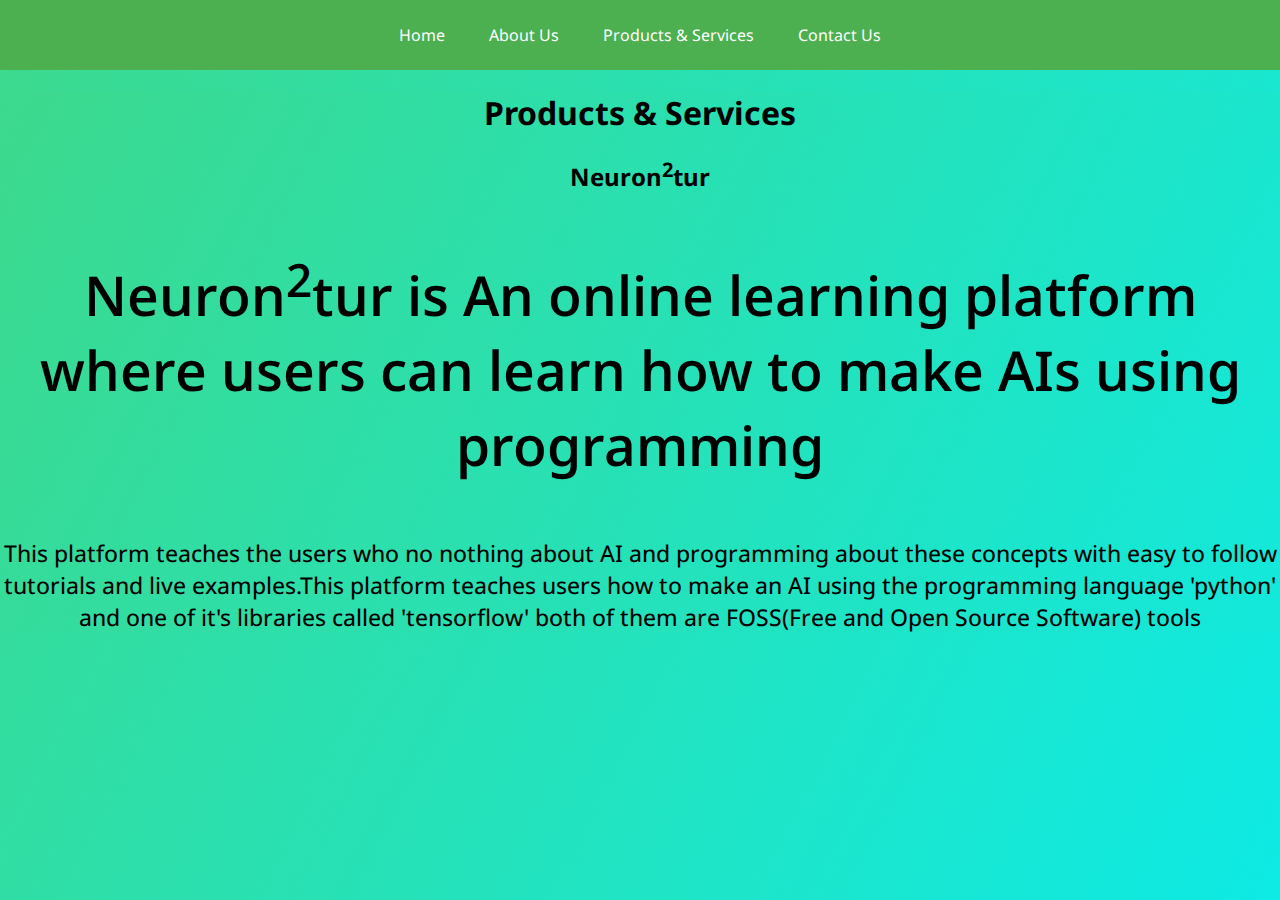
==== products.html @ 112101ea "Add files via upload" ====
<!DOCTYPE html>
<html lang="en">
<head>
    <meta charset="UTF-8">
    <meta name="viewport" content="width=device-width, initial-scale=1.0">
    <title>Products & Services</title>
    <link rel="stylesheet" href="styles.css">
    <link rel="preconnect" href="https://fonts.googleapis.com">
    <link rel="preconnect" href="https://fonts.gstatic.com" crossorigin>
    <link href="https://fonts.googleapis.com/css2?family=Noto+Sans:ital,wght@0,100..900;1,100..900&display=swap" rel="stylesheet">
</head>
<body id="prdtblue">
    <div class="navbar">
        <a href="index.html">Home</a>
        <a href="about.html">About Us</a>
        <a href="products.html">Products & Services</a>
        <a href="contact.html">Contact Us</a>
    </div>
    <section id="prdtblue"><h1>Products & Services</h1>
    <h2>Neuron<sup>2</sup>tur</h2>
    <p id="p1">Neuron<sup>2</sup>tur is An online learning platform where users can learn how to make AIs using programming</p>
    <p id="spec">This platform teaches the users who no nothing about AI and programming about these concepts with easy to follow tutorials and live examples.This platform teaches users how to make an AI using the programming language 'python' and one of it's libraries called 'tensorflow' both of them are FOSS(Free and Open Source Software) tools</p>
    </section>
    <script src="script.js"></script>
</body>
</html>
---- styles.css ----
/* styles.css */
body {
    font-family: 'Noto Sans', "Tinos", sans-serif;
    margin: 0;
    padding: 0;
    box-sizing: border-box;
    background-image: url("back.png");
    text-align: center;
}

.navbar {
    background-color: #4CAF50; /* Placeholder color */
    padding: 10px;
    text-align: center;
}

.navbar a {
    color: white;
    padding: 14px 20px;
    text-decoration: none;
    display: inline-block;
    transition: transform 0.2s;
}    

.navbar a:hover {
    transform: scale(0.95);.
}

#para2 {
    font-size: 25px;
    font-weight: 450;
}
#card{
    padding: 20px;
    border-radius: 100px;
    border: darkred;
}
#contactinfo {
    
    font-family: "Noto Sans", sans-serif;
}
#logo{
    align-content: center;
}
#spec{
    font-weight: 440;
    font-size: 23px;
}
#p1{
    font-weight: 540;
    font-size: 55px;
}
#prdtblue {
    background-image: url("back.png");

}
#abth {
    font-size: 400px;
}
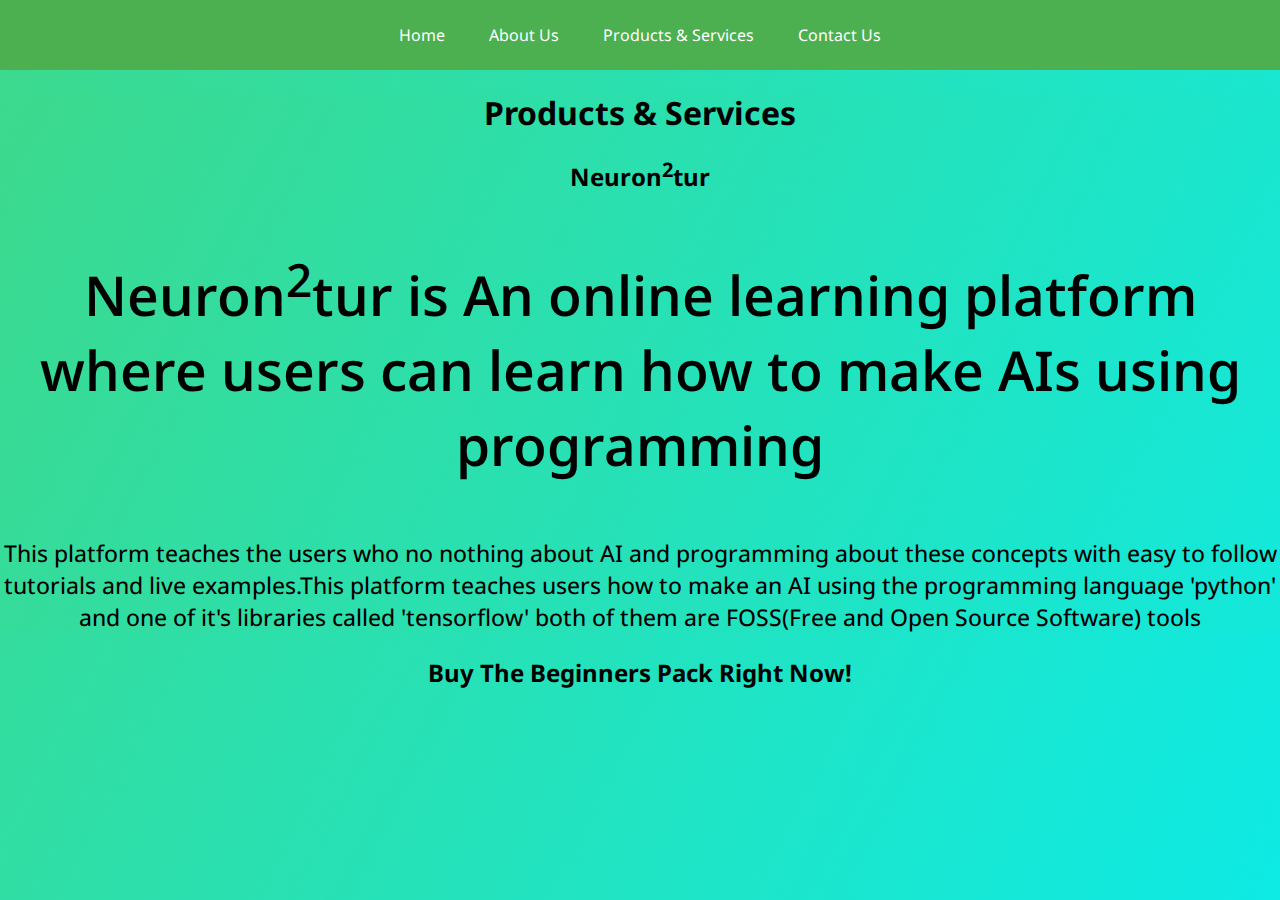
==== commit 8696206a: "Update products.html" ====
--- a/products.html
+++ b/products.html
@@ -21,7 +21,14 @@
     <p id="p1">Neuron<sup>2</sup>tur is An online learning platform where users can learn how to make AIs using programming</p>
     <p id="spec">This platform teaches the users who no nothing about AI and programming about these concepts with easy to follow tutorials and live examples.This platform teaches users how to make an AI using the programming language 'python' and one of it's libraries called 'tensorflow' both of them are FOSS(Free and Open Source Software) tools</p>
     </section>
+    <section>
+        <h2>Buy The Beginners Pack Right Now!</h2>
+        <div id="my-store-106847102"></div>
+        <div>
+        <script data-cfasync="false" type="text/javascript" src="https://app.ecwid.com/script.js?106847102&data_platform=code&data_date=2024-08-03" charset="utf-8"></script><script type="text/javascript"> xProductBrowser("categoriesPerRow=3","views=grid(20,3) list(60) table(60)","categoryView=grid","searchView=list","id=my-store-106847102");</script>
+        </div>
+    </section>
+    
     <script src="script.js"></script>
 </body>
 </html>
-
--- a/styles.css
+++ b/styles.css
@@ -38,6 +38,8 @@
 #contactinfo {
     
     font-family: "Noto Sans", sans-serif;
+    font-weight:410 ;
+    font-size:20px ;
 }
 #logo{
     align-content: center;
@@ -56,4 +58,4 @@
 }
 #abth {
     font-size: 400px;
-}+}
